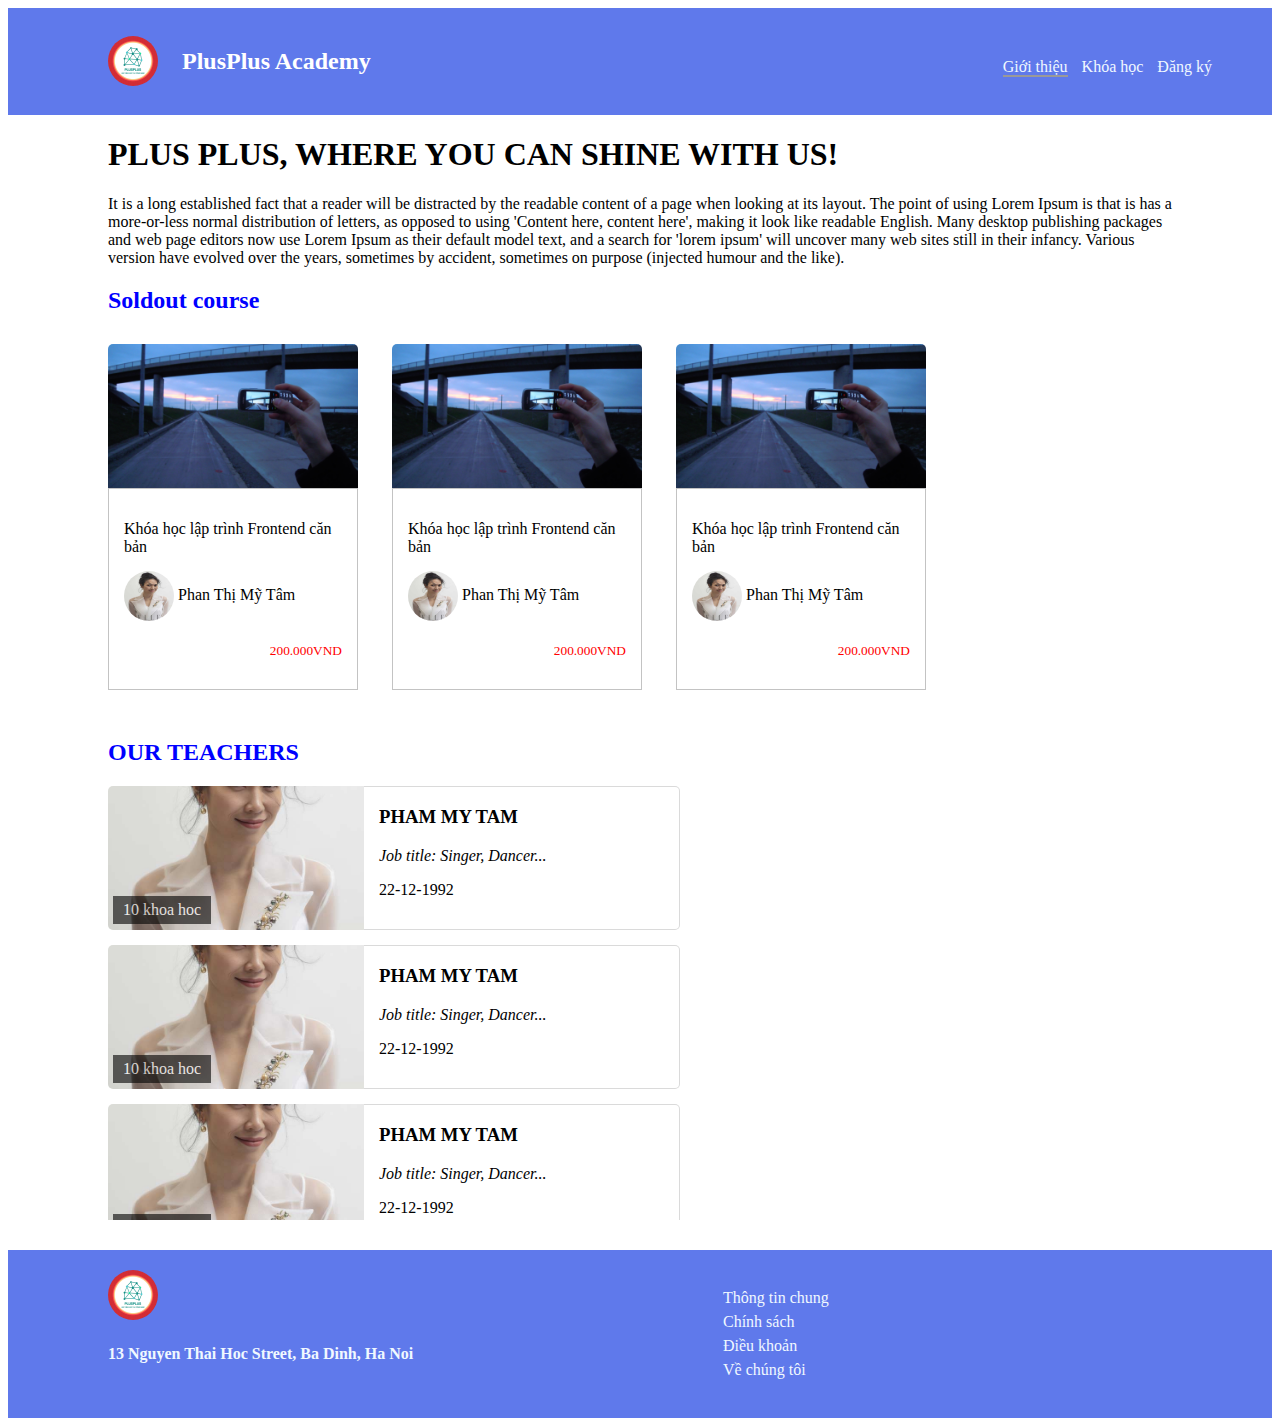
==== ex3.html @ 785077c2 "add lesson3" ====
<!DOCTYPE html>
<html lang="en">
  <head>
    <meta charset="UTF-8" />
    <meta name="viewport" content="width=device-width, initial-scale=1.0" />
    <title>Ex3</title>
    <style>
      .header,
      .footer {
        background-color: rgb(95, 121, 235);
        padding: 20px 20px 20px 100px;
        color: aliceblue;
      }
      .intro,
      .box {
        padding-left: 100px;
        padding-right: 100px;
      }
      .card {
        width: 250px;
        display: inline-block;
        margin-right: 30px;
        margin-top: 10px;
      }
      .course {
        padding-left: 100px;
        margin-bottom: 30px;
      }

      .course-img {
        width: 100%;
        height: 144px;
        background-image: url("./abc.png");
        background-position: center;
        background-repeat: no-repeat;
        background-size: cover;
        border-top-right-radius: 5px;
        border-top-left-radius: 5px;
      }
      .course-content {
        border: 1px solid #c3c3c3;
        padding: 15px;
      }
      .course-content p {
        margin-bottom: 15px;
      }
      .course-price {
        text-align: right;
        color: red;
        margin-top: 20px;
      }
      .teachers {
        padding-left: 100px;
        margin-bottom: 30px;
        max-height: 500px;
        overflow-y: auto; /* hieu ung cuon */
      }
      .teachers .teacher .image {
        width: 256px;
        height: 144px;
        background-image: url("./mytam.jpg");
        background-position: center;
        background-repeat: no-repeat;
        background-size: cover;
        border-bottom-left-radius: 5px;
        border-top-left-radius: 5px;
        float: left;
      }
      .teachers .teacher {
        height: 144px;
        margin-bottom: 15px;
        position: relative;
      }
      .teachers .teacher .inf {
        float: left;
        border: 1px solid #dadada;
        width: 300px;
        padding-left: 15px;
        border-left: none;
        height: 142px;
        border-top-right-radius: 5px;
        border-bottom-right-radius: 5px;
      }
      .teachers .teacher .number {
        position: absolute;
        bottom: -10px;
        left: 5px;
        background-color: black;
        opacity: 0.6;
        color: white;
        padding: 5px 10px;
      }
      .footer .more{
              width: 50%;
              display: inline-flex;
              
      }
      .footer .more ul{
              list-style: none;
              
      }
      .footer .more li{
              padding: 3px;
              cursor: pointer;
      }
      .footer .address{
              width: 50%;
              float: left;
      }
      .nav-container {
              float: right;
              height: 70px;
              padding: 30px ;
      }
      .nav-container a{
              margin-right: 10px;

      }
      .nav-container a:hover{
              border: 2px solid #919191;
              cursor: pointer;
      }
      .course-teacher img{
              vertical-align: middle;
      }
    </style>
  </head>
  <body>
    <head>
      <div class="header">
        <img
          src="./logo.png"
          height="50"
          width="50"
          style="border-radius: 100% ; vertical-align: middle;"
        />
        <h2 style="color: white ; display:inline-block;vertical-align: middle; padding-left: 20px;">PlusPlus Academy</h2>
        <div class="nav-container">
                <nav>
                        <a style="border-bottom:2px solid #999999 ;">Giới thiệu</a>
                        <a>Khóa học</a>
                        <a>Đăng ký</a>
                </nav>
        </div>

      </div>
    </head>
    <main>
      <div class="intro">
        <h1>PLUS PLUS, WHERE YOU CAN SHINE WITH US!</h1>
        <section>
          It is a long established fact that a reader will be distracted by the
          readable content of a page when looking at its layout. The point of
          using Lorem Ipsum is that is has a more-or-less normal distribution of
          letters, as opposed to using 'Content here, content here', making it
          look like readable English. Many desktop publishing packages and web
          page editors now use Lorem Ipsum as their default model text, and a
          search for 'lorem ipsum' will uncover many web sites still in their
          infancy. Various version have evolved over the years, sometimes by
          accident, sometimes on purpose (injected humour and the like).
        </section>
      </div>
      <div class="course">
        <h2 style="color: blue">Soldout course</h2>
        <div class="card">
          <div class="course-img"></div>
          <div class="course-content">
            <p>Khóa học lập trình Frontend căn bản</p>
            <div class="course-teacher">
              <img
                src="./mytam.jpg"
                style="border-radius: 50%; height: 50px; width: 50px"
              />
              <span>Phan Thị Mỹ Tâm</span>
            </div>
            <p class="course-price"><small>200.000VND</small></p>
          </div>
        </div>
        <div class="card">
          <div class="course-img"></div>
          <div class="course-content">
            <p>Khóa học lập trình Frontend căn bản</p>
            <div class="course-teacher">
              <img
                src="./mytam.jpg"
                style="border-radius: 50%; height: 50px; width: 50px"
              />
              <span>Phan Thị Mỹ Tâm</span>
            </div>
            <p class="course-price"><small>200.000VND</small></p>
          </div>
        </div>
        <div class="card">
          <div class="course-img"></div>
          <div class="course-content">
            <p>Khóa học lập trình Frontend căn bản</p>
            <div class="course-teacher">
              <img
                src="./mytam.jpg"
                style="border-radius: 50%; height: 50px; width: 50px"
              />
              <span>Phan Thị Mỹ Tâm</span>
            </div>
            <p class="course-price"><small>200.000VND</small></p>
          </div>
        </div>
      </div>
      <div class="teachers">
        <h2 style="color: blue">OUR TEACHERS</h2>
        <div class="teacher">
          <div class="image"></div>
          <p class="number">10 khoa hoc</p>
          <div class="inf">
            <h3>PHAM MY TAM</h3>
            <p style="font-style: italic">Job title: Singer, Dancer...</p>
            <p>22-12-1992</p>
          </div>
        </div>
        <div class="teacher">
          <div class="image"></div>
          <p class="number">10 khoa hoc</p>
          <div class="inf">
            <h3>PHAM MY TAM</h3>
            <p style="font-style: italic">Job title: Singer, Dancer...</p>
            <p>22-12-1992</p>
          </div>
        </div>
        <div class="teacher">
          <div class="image"></div>
          <p class="number">10 khoa hoc</p>
          <div class="inf">
            <h3>PHAM MY TAM</h3>
            <p style="font-style: italic">Job title: Singer, Dancer...</p>
            <p>22-12-1992</p>
          </div>
        </div>
        <div class="teacher">
          <div class="image"></div>
          <p class="number">10 khoa hoc</p>
          <div class="inf">
            <h3>PHAM MY TAM</h3>
            <p style="font-style: italic">Job title: Singer, Dancer...</p>
            <p>22-12-1992</p>
          </div>
        </div>
      </div>
    </main>
    <footer class="footer">
      <div class="address">
        <img
          src="./logo.png"
          height="50"
          width="50"
          style="border-radius: 100%"
        />
        <br />
        <h4>13 Nguyen Thai Hoc Street, Ba Dinh, Ha Noi</h4>
      </div>
      <div class="more" >
              <ul>
                      <li>Thông tin chung</li>
                      <li>Chính sách</li>
                      <li>Điều khoản</li>
                      <li>Về chúng tôi</li>
              </ul>
      </div>
	</footer>
	
  </body>
  
</html>
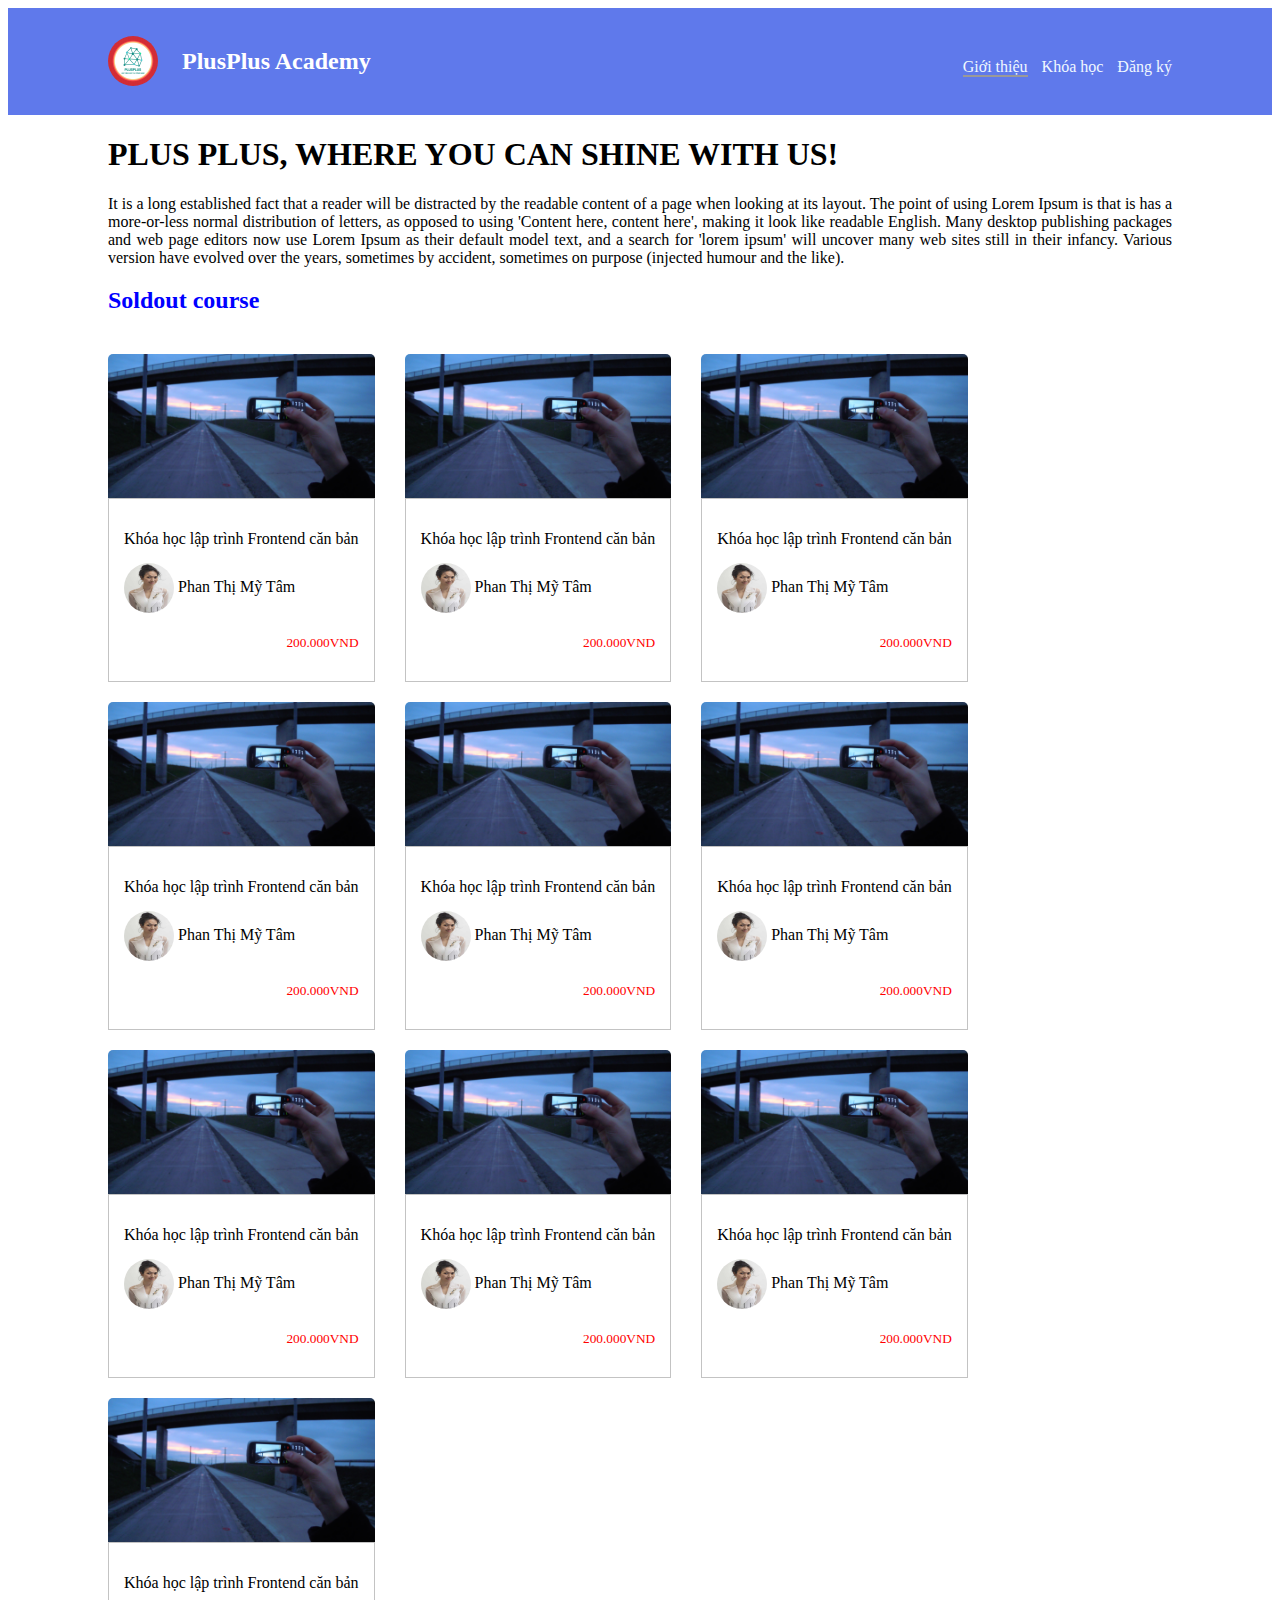
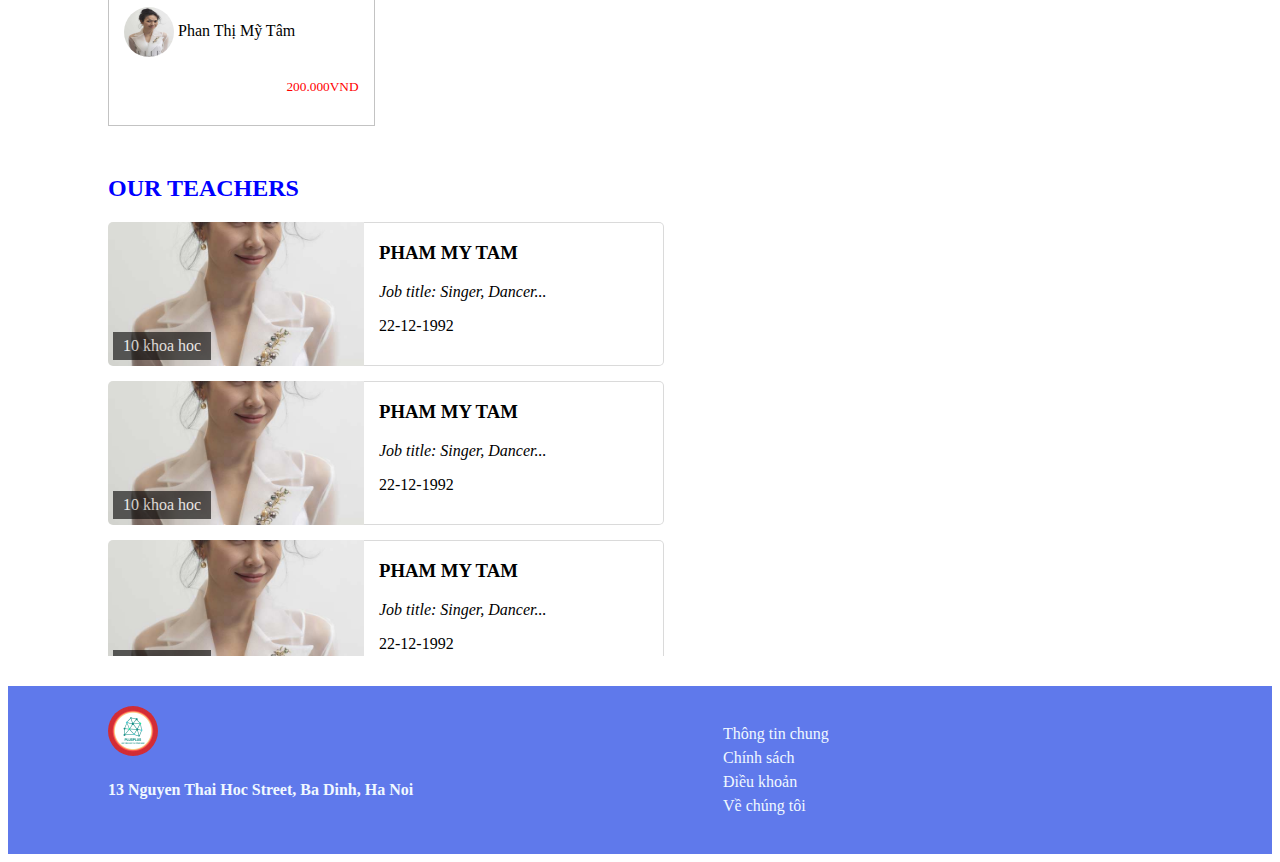
==== commit f42a5335: "fix" ====
--- a/ex3.html
+++ b/ex3.html
@@ -17,14 +17,16 @@
         padding-right: 100px;
       }
       .card {
-        width: 250px;
-        display: inline-block;
         margin-right: 30px;
-        margin-top: 10px;
+        margin-top: 20px;
       }
       .course {
         padding-left: 100px;
         margin-bottom: 30px;
+      }
+      .all{
+        display: flex;
+        flex-wrap: wrap;
       }
 
       .course-img {
@@ -77,7 +79,8 @@
         width: 300px;
         padding-left: 15px;
         border-left: none;
-        height: 142px;
+        box-sizing: border-box;
+        height: 144px;
         border-top-right-radius: 5px;
         border-bottom-right-radius: 5px;
       }
@@ -90,38 +93,36 @@
         color: white;
         padding: 5px 10px;
       }
-      .footer .more{
-              width: 50%;
-              display: inline-flex;
-              
-      }
-      .footer .more ul{
-              list-style: none;
-              
-      }
-      .footer .more li{
-              padding: 3px;
-              cursor: pointer;
-      }
-      .footer .address{
-              width: 50%;
-              float: left;
+      .footer .more {
+        width: 50%;
+        display: inline-flex;
+      }
+      .footer .more ul {
+        list-style: none;
+      }
+      .footer .more li {
+        padding: 3px;
+        cursor: pointer;
+      }
+      .footer .address {
+        width: 50%;
+        float: left;
       }
       .nav-container {
-              float: right;
-              height: 70px;
-              padding: 30px ;
-      }
-      .nav-container a{
-              margin-right: 10px;
-
-      }
-      .nav-container a:hover{
-              border: 2px solid #919191;
-              cursor: pointer;
-      }
-      .course-teacher img{
-              vertical-align: middle;
+        float: right;
+        height: 70px;
+        padding: 30px;
+        margin-right: 40px;
+      }
+      .nav-container a {
+        margin-right: 10px;
+      }
+      .nav-container a:hover {
+        border: 2px solid #919191;
+        cursor: pointer;
+      }
+      .course-teacher img {
+        vertical-align: middle;
       }
     </style>
   </head>
@@ -132,23 +133,31 @@
           src="./logo.png"
           height="50"
           width="50"
-          style="border-radius: 100% ; vertical-align: middle;"
+          style="border-radius: 100%; vertical-align: middle"
         />
-        <h2 style="color: white ; display:inline-block;vertical-align: middle; padding-left: 20px;">PlusPlus Academy</h2>
+        <h2
+          style="
+            color: white;
+            display: inline-block;
+            vertical-align: middle;
+            padding-left: 20px;
+          "
+        >
+          PlusPlus Academy
+        </h2>
         <div class="nav-container">
-                <nav>
-                        <a style="border-bottom:2px solid #999999 ;">Giới thiệu</a>
-                        <a>Khóa học</a>
-                        <a>Đăng ký</a>
-                </nav>
-        </div>
-
+          <nav>
+            <a style="border-bottom: 2px solid #999999">Giới thiệu</a>
+            <a>Khóa học</a>
+            <a>Đăng ký</a>
+          </nav>
+        </div>
       </div>
     </head>
     <main>
       <div class="intro">
         <h1>PLUS PLUS, WHERE YOU CAN SHINE WITH US!</h1>
-        <section>
+        <section style="text-align:justify">
           It is a long established fact that a reader will be distracted by the
           readable content of a page when looking at its layout. The point of
           using Lorem Ipsum is that is has a more-or-less normal distribution of
@@ -162,46 +171,146 @@
       </div>
       <div class="course">
         <h2 style="color: blue">Soldout course</h2>
-        <div class="card">
-          <div class="course-img"></div>
-          <div class="course-content">
-            <p>Khóa học lập trình Frontend căn bản</p>
-            <div class="course-teacher">
-              <img
-                src="./mytam.jpg"
-                style="border-radius: 50%; height: 50px; width: 50px"
-              />
-              <span>Phan Thị Mỹ Tâm</span>
-            </div>
-            <p class="course-price"><small>200.000VND</small></p>
-          </div>
-        </div>
-        <div class="card">
-          <div class="course-img"></div>
-          <div class="course-content">
-            <p>Khóa học lập trình Frontend căn bản</p>
-            <div class="course-teacher">
-              <img
-                src="./mytam.jpg"
-                style="border-radius: 50%; height: 50px; width: 50px"
-              />
-              <span>Phan Thị Mỹ Tâm</span>
-            </div>
-            <p class="course-price"><small>200.000VND</small></p>
-          </div>
-        </div>
-        <div class="card">
-          <div class="course-img"></div>
-          <div class="course-content">
-            <p>Khóa học lập trình Frontend căn bản</p>
-            <div class="course-teacher">
-              <img
-                src="./mytam.jpg"
-                style="border-radius: 50%; height: 50px; width: 50px"
-              />
-              <span>Phan Thị Mỹ Tâm</span>
-            </div>
-            <p class="course-price"><small>200.000VND</small></p>
+        <div class="all">
+          <div class="card">
+            <div class="course-img"></div>
+            <div class="course-content">
+              <p>Khóa học lập trình Frontend căn bản</p>
+              <div class="course-teacher">
+                <img
+                  src="./mytam.jpg"
+                  style="border-radius: 50%; height: 50px; width: 50px"
+                />
+                <span>Phan Thị Mỹ Tâm</span>
+              </div>
+              <p class="course-price"><small>200.000VND</small></p>
+            </div>
+          </div>
+          <div class="card">
+            <div class="course-img"></div>
+            <div class="course-content">
+              <p>Khóa học lập trình Frontend căn bản</p>
+              <div class="course-teacher">
+                <img
+                  src="./mytam.jpg"
+                  style="border-radius: 50%; height: 50px; width: 50px"
+                />
+                <span>Phan Thị Mỹ Tâm</span>
+              </div>
+              <p class="course-price"><small>200.000VND</small></p>
+            </div>
+          </div>
+          <div class="card">
+            <div class="course-img"></div>
+            <div class="course-content">
+              <p>Khóa học lập trình Frontend căn bản</p>
+              <div class="course-teacher">
+                <img
+                  src="./mytam.jpg"
+                  style="border-radius: 50%; height: 50px; width: 50px"
+                />
+                <span>Phan Thị Mỹ Tâm</span>
+              </div>
+              <p class="course-price"><small>200.000VND</small></p>
+            </div>
+          </div>
+          <div class="card">
+            <div class="course-img"></div>
+            <div class="course-content">
+              <p>Khóa học lập trình Frontend căn bản</p>
+              <div class="course-teacher">
+                <img
+                  src="./mytam.jpg"
+                  style="border-radius: 50%; height: 50px; width: 50px"
+                />
+                <span>Phan Thị Mỹ Tâm</span>
+              </div>
+              <p class="course-price"><small>200.000VND</small></p>
+            </div>
+          </div>
+          <div class="card">
+            <div class="course-img"></div>
+            <div class="course-content">
+              <p>Khóa học lập trình Frontend căn bản</p>
+              <div class="course-teacher">
+                <img
+                  src="./mytam.jpg"
+                  style="border-radius: 50%; height: 50px; width: 50px"
+                />
+                <span>Phan Thị Mỹ Tâm</span>
+              </div>
+              <p class="course-price"><small>200.000VND</small></p>
+            </div>
+          </div>
+          <div class="card">
+            <div class="course-img"></div>
+            <div class="course-content">
+              <p>Khóa học lập trình Frontend căn bản</p>
+              <div class="course-teacher">
+                <img
+                  src="./mytam.jpg"
+                  style="border-radius: 50%; height: 50px; width: 50px"
+                />
+                <span>Phan Thị Mỹ Tâm</span>
+              </div>
+              <p class="course-price"><small>200.000VND</small></p>
+            </div>
+          </div>
+          <div class="card">
+            <div class="course-img"></div>
+            <div class="course-content">
+              <p>Khóa học lập trình Frontend căn bản</p>
+              <div class="course-teacher">
+                <img
+                  src="./mytam.jpg"
+                  style="border-radius: 50%; height: 50px; width: 50px"
+                />
+                <span>Phan Thị Mỹ Tâm</span>
+              </div>
+              <p class="course-price"><small>200.000VND</small></p>
+            </div>
+          </div>
+          <div class="card">
+            <div class="course-img"></div>
+            <div class="course-content">
+              <p>Khóa học lập trình Frontend căn bản</p>
+              <div class="course-teacher">
+                <img
+                  src="./mytam.jpg"
+                  style="border-radius: 50%; height: 50px; width: 50px"
+                />
+                <span>Phan Thị Mỹ Tâm</span>
+              </div>
+              <p class="course-price"><small>200.000VND</small></p>
+            </div>
+          </div>
+          <div class="card">
+            <div class="course-img"></div>
+            <div class="course-content">
+              <p>Khóa học lập trình Frontend căn bản</p>
+              <div class="course-teacher">
+                <img
+                  src="./mytam.jpg"
+                  style="border-radius: 50%; height: 50px; width: 50px"
+                />
+                <span>Phan Thị Mỹ Tâm</span>
+              </div>
+              <p class="course-price"><small>200.000VND</small></p>
+            </div>
+          </div>
+          <div class="card">
+            <div class="course-img"></div>
+            <div class="course-content">
+              <p>Khóa học lập trình Frontend căn bản</p>
+              <div class="course-teacher">
+                <img
+                  src="./mytam.jpg"
+                  style="border-radius: 50%; height: 50px; width: 50px"
+                />
+                <span>Phan Thị Mỹ Tâm</span>
+              </div>
+              <p class="course-price"><small>200.000VND</small></p>
+            </div>
           </div>
         </div>
       </div>
@@ -256,16 +365,14 @@
         <br />
         <h4>13 Nguyen Thai Hoc Street, Ba Dinh, Ha Noi</h4>
       </div>
-      <div class="more" >
-              <ul>
-                      <li>Thông tin chung</li>
-                      <li>Chính sách</li>
-                      <li>Điều khoản</li>
-                      <li>Về chúng tôi</li>
-              </ul>
-      </div>
-	</footer>
-	
+      <div class="more">
+        <ul>
+          <li>Thông tin chung</li>
+          <li>Chính sách</li>
+          <li>Điều khoản</li>
+          <li>Về chúng tôi</li>
+        </ul>
+      </div>
+    </footer>
   </body>
-  
 </html>
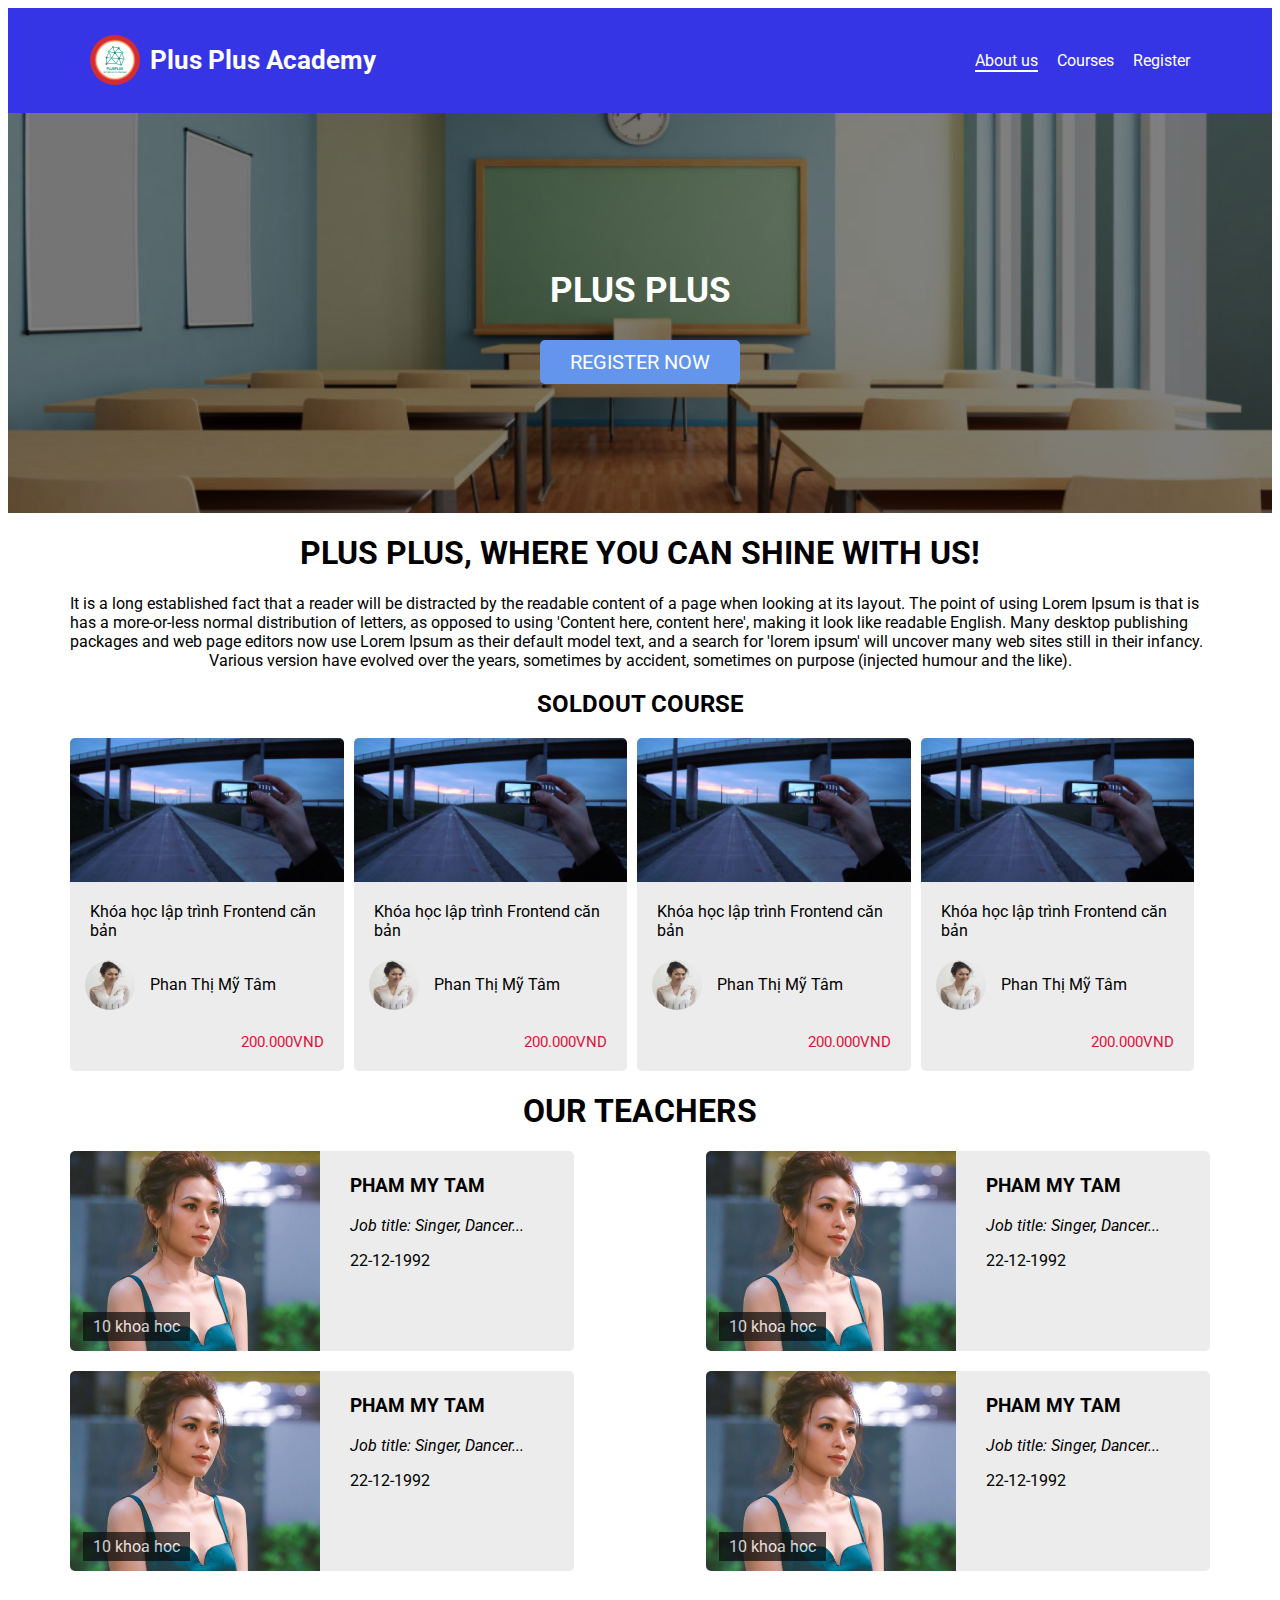
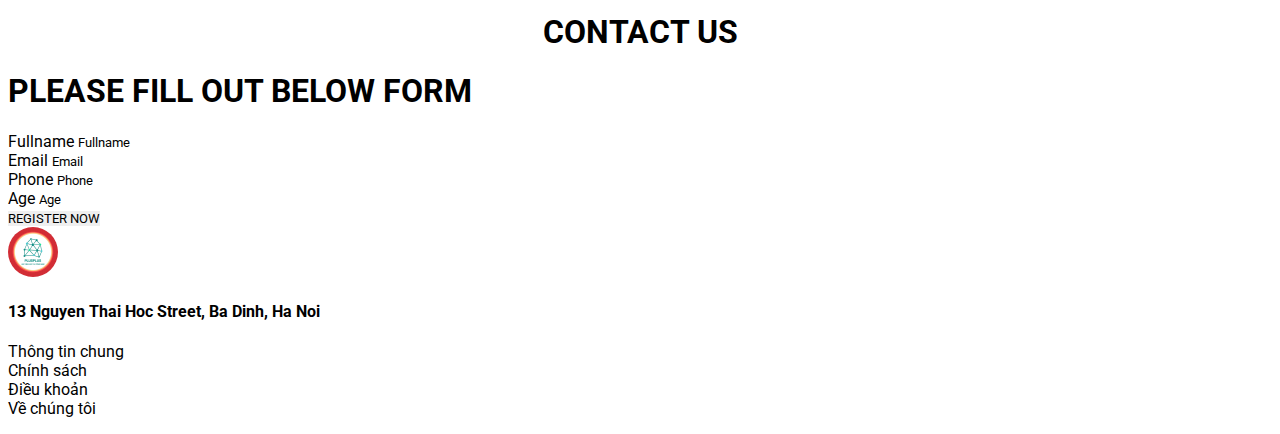
==== commit deb52c38: "add .." ====
--- a/ex3.html
+++ b/ex3.html
@@ -3,319 +3,132 @@
   <head>
     <meta charset="UTF-8" />
     <meta name="viewport" content="width=device-width, initial-scale=1.0" />
+    <link
+      href="https://fonts.googleapis.com/css2?family=Roboto:ital,wght@0,100;0,300;0,400;0,500;0,700;0,900;1,100;1,300;1,400;1,500;1,700;1,900&display=swap"
+      rel="stylesheet"
+    />
     <title>Ex3</title>
-    <style>
-      .header,
-      .footer {
-        background-color: rgb(95, 121, 235);
-        padding: 20px 20px 20px 100px;
-        color: aliceblue;
-      }
-      .intro,
-      .box {
-        padding-left: 100px;
-        padding-right: 100px;
-      }
-      .card {
-        margin-right: 30px;
-        margin-top: 20px;
-      }
-      .course {
-        padding-left: 100px;
-        margin-bottom: 30px;
-      }
-      .all{
-        display: flex;
-        flex-wrap: wrap;
-      }
-
-      .course-img {
-        width: 100%;
-        height: 144px;
-        background-image: url("./abc.png");
-        background-position: center;
-        background-repeat: no-repeat;
-        background-size: cover;
-        border-top-right-radius: 5px;
-        border-top-left-radius: 5px;
-      }
-      .course-content {
-        border: 1px solid #c3c3c3;
-        padding: 15px;
-      }
-      .course-content p {
-        margin-bottom: 15px;
-      }
-      .course-price {
-        text-align: right;
-        color: red;
-        margin-top: 20px;
-      }
-      .teachers {
-        padding-left: 100px;
-        margin-bottom: 30px;
-        max-height: 500px;
-        overflow-y: auto; /* hieu ung cuon */
-      }
-      .teachers .teacher .image {
-        width: 256px;
-        height: 144px;
-        background-image: url("./mytam.jpg");
-        background-position: center;
-        background-repeat: no-repeat;
-        background-size: cover;
-        border-bottom-left-radius: 5px;
-        border-top-left-radius: 5px;
-        float: left;
-      }
-      .teachers .teacher {
-        height: 144px;
-        margin-bottom: 15px;
-        position: relative;
-      }
-      .teachers .teacher .inf {
-        float: left;
-        border: 1px solid #dadada;
-        width: 300px;
-        padding-left: 15px;
-        border-left: none;
-        box-sizing: border-box;
-        height: 144px;
-        border-top-right-radius: 5px;
-        border-bottom-right-radius: 5px;
-      }
-      .teachers .teacher .number {
-        position: absolute;
-        bottom: -10px;
-        left: 5px;
-        background-color: black;
-        opacity: 0.6;
-        color: white;
-        padding: 5px 10px;
-      }
-      .footer .more {
-        width: 50%;
-        display: inline-flex;
-      }
-      .footer .more ul {
-        list-style: none;
-      }
-      .footer .more li {
-        padding: 3px;
-        cursor: pointer;
-      }
-      .footer .address {
-        width: 50%;
-        float: left;
-      }
-      .nav-container {
-        float: right;
-        height: 70px;
-        padding: 30px;
-        margin-right: 40px;
-      }
-      .nav-container a {
-        margin-right: 10px;
-      }
-      .nav-container a:hover {
-        border: 2px solid #919191;
-        cursor: pointer;
-      }
-      .course-teacher img {
-        vertical-align: middle;
-      }
-    </style>
+    <link rel="stylesheet" href="style.css" />
   </head>
   <body>
     <head>
       <div class="header">
-        <img
-          src="./logo.png"
-          height="50"
-          width="50"
-          style="border-radius: 100%; vertical-align: middle"
-        />
-        <h2
-          style="
-            color: white;
-            display: inline-block;
-            vertical-align: middle;
-            padding-left: 20px;
-          "
-        >
-          PlusPlus Academy
-        </h2>
-        <div class="nav-container">
-          <nav>
-            <a style="border-bottom: 2px solid #999999">Giới thiệu</a>
-            <a>Khóa học</a>
-            <a>Đăng ký</a>
-          </nav>
+        <div class="container">
+          <div class="logo">
+            <img src="./logo.png" />
+            <h1>Plus Plus Academy</h1>
+          </div>
+          <div class="nav-container">
+            <nav>
+              <a style="border-bottom: 2px solid #fff">About us</a>
+              <a>Courses</a>
+              <a>Register</a>
+            </nav>
+          </div>
         </div>
       </div>
     </head>
     <main>
-      <div class="intro">
-        <h1>PLUS PLUS, WHERE YOU CAN SHINE WITH US!</h1>
-        <section style="text-align:justify">
-          It is a long established fact that a reader will be distracted by the
-          readable content of a page when looking at its layout. The point of
-          using Lorem Ipsum is that is has a more-or-less normal distribution of
-          letters, as opposed to using 'Content here, content here', making it
-          look like readable English. Many desktop publishing packages and web
-          page editors now use Lorem Ipsum as their default model text, and a
-          search for 'lorem ipsum' will uncover many web sites still in their
-          infancy. Various version have evolved over the years, sometimes by
-          accident, sometimes on purpose (injected humour and the like).
-        </section>
-      </div>
-      <div class="course">
-        <h2 style="color: blue">Soldout course</h2>
-        <div class="all">
-          <div class="card">
-            <div class="course-img"></div>
-            <div class="course-content">
-              <p>Khóa học lập trình Frontend căn bản</p>
-              <div class="course-teacher">
-                <img
-                  src="./mytam.jpg"
-                  style="border-radius: 50%; height: 50px; width: 50px"
-                />
-                <span>Phan Thị Mỹ Tâm</span>
-              </div>
-              <p class="course-price"><small>200.000VND</small></p>
-            </div>
-          </div>
-          <div class="card">
-            <div class="course-img"></div>
-            <div class="course-content">
-              <p>Khóa học lập trình Frontend căn bản</p>
-              <div class="course-teacher">
-                <img
-                  src="./mytam.jpg"
-                  style="border-radius: 50%; height: 50px; width: 50px"
-                />
-                <span>Phan Thị Mỹ Tâm</span>
-              </div>
-              <p class="course-price"><small>200.000VND</small></p>
-            </div>
-          </div>
-          <div class="card">
-            <div class="course-img"></div>
-            <div class="course-content">
-              <p>Khóa học lập trình Frontend căn bản</p>
-              <div class="course-teacher">
-                <img
-                  src="./mytam.jpg"
-                  style="border-radius: 50%; height: 50px; width: 50px"
-                />
-                <span>Phan Thị Mỹ Tâm</span>
-              </div>
-              <p class="course-price"><small>200.000VND</small></p>
-            </div>
-          </div>
-          <div class="card">
-            <div class="course-img"></div>
-            <div class="course-content">
-              <p>Khóa học lập trình Frontend căn bản</p>
-              <div class="course-teacher">
-                <img
-                  src="./mytam.jpg"
-                  style="border-radius: 50%; height: 50px; width: 50px"
-                />
-                <span>Phan Thị Mỹ Tâm</span>
-              </div>
-              <p class="course-price"><small>200.000VND</small></p>
-            </div>
-          </div>
-          <div class="card">
-            <div class="course-img"></div>
-            <div class="course-content">
-              <p>Khóa học lập trình Frontend căn bản</p>
-              <div class="course-teacher">
-                <img
-                  src="./mytam.jpg"
-                  style="border-radius: 50%; height: 50px; width: 50px"
-                />
-                <span>Phan Thị Mỹ Tâm</span>
-              </div>
-              <p class="course-price"><small>200.000VND</small></p>
-            </div>
-          </div>
-          <div class="card">
-            <div class="course-img"></div>
-            <div class="course-content">
-              <p>Khóa học lập trình Frontend căn bản</p>
-              <div class="course-teacher">
-                <img
-                  src="./mytam.jpg"
-                  style="border-radius: 50%; height: 50px; width: 50px"
-                />
-                <span>Phan Thị Mỹ Tâm</span>
-              </div>
-              <p class="course-price"><small>200.000VND</small></p>
-            </div>
-          </div>
-          <div class="card">
-            <div class="course-img"></div>
-            <div class="course-content">
-              <p>Khóa học lập trình Frontend căn bản</p>
-              <div class="course-teacher">
-                <img
-                  src="./mytam.jpg"
-                  style="border-radius: 50%; height: 50px; width: 50px"
-                />
-                <span>Phan Thị Mỹ Tâm</span>
-              </div>
-              <p class="course-price"><small>200.000VND</small></p>
-            </div>
-          </div>
-          <div class="card">
-            <div class="course-img"></div>
-            <div class="course-content">
-              <p>Khóa học lập trình Frontend căn bản</p>
-              <div class="course-teacher">
-                <img
-                  src="./mytam.jpg"
-                  style="border-radius: 50%; height: 50px; width: 50px"
-                />
-                <span>Phan Thị Mỹ Tâm</span>
-              </div>
-              <p class="course-price"><small>200.000VND</small></p>
-            </div>
-          </div>
-          <div class="card">
-            <div class="course-img"></div>
-            <div class="course-content">
-              <p>Khóa học lập trình Frontend căn bản</p>
-              <div class="course-teacher">
-                <img
-                  src="./mytam.jpg"
-                  style="border-radius: 50%; height: 50px; width: 50px"
-                />
-                <span>Phan Thị Mỹ Tâm</span>
-              </div>
-              <p class="course-price"><small>200.000VND</small></p>
-            </div>
-          </div>
-          <div class="card">
-            <div class="course-img"></div>
-            <div class="course-content">
-              <p>Khóa học lập trình Frontend căn bản</p>
-              <div class="course-teacher">
-                <img
-                  src="./mytam.jpg"
-                  style="border-radius: 50%; height: 50px; width: 50px"
-                />
-                <span>Phan Thị Mỹ Tâm</span>
-              </div>
-              <p class="course-price"><small>200.000VND</small></p>
-            </div>
-          </div>
-        </div>
-      </div>
+      <div class="banner">
+        <div class="black"></div>
+        <div class="content">
+          <h2 class="text1">PLUS PLUS</h2>
+          <button>REGISTER NOW</button>
+        </div>
+      </div>
+      <div class="container-main">
+        <div class="intro">
+          <h1>PLUS PLUS, WHERE YOU CAN SHINE WITH US!</h1>
+          <p>
+            It is a long established fact that a reader will be distracted by
+            the readable content of a page when looking at its layout. The point
+            of using Lorem Ipsum is that is has a more-or-less normal
+            distribution of letters, as opposed to using 'Content here, content
+            here', making it look like readable English. Many desktop publishing
+            packages and web page editors now use Lorem Ipsum as their default
+            model text, and a search for 'lorem ipsum' will uncover many web
+            sites still in their infancy.
+          </p>
+          <p>
+            Various version have evolved over the years, sometimes by accident,
+            sometimes on purpose (injected humour and the like).
+          </p>
+        </div>
+        <div class="course">
+          <h2 style="color: black">SOLDOUT COURSE</h2>
+          <div class="all-course">
+            <div class="card">
+              <div class="course-img"></div>
+              <div class="course-content">
+                <p>Khóa học lập trình Frontend căn bản</p>
+                <div class="course-teacher">
+                  <img
+                    src="./mytam.jpg"
+                    style="border-radius: 50%; height: 50px; width: 50px"
+                  />
+                  <span>Phan Thị Mỹ Tâm</span>
+                </div>
+                <p class="course-price"><small>200.000VND</small></p>
+              </div>
+            </div>
+            <div class="card">
+              <div class="course-img"></div>
+              <div class="course-content">
+                <p>Khóa học lập trình Frontend căn bản</p>
+                <div class="course-teacher">
+                  <img
+                    src="./mytam.jpg"
+                    style="border-radius: 50%; height: 50px; width: 50px"
+                  />
+                  <span>Phan Thị Mỹ Tâm</span>
+                </div>
+                <p class="course-price"><small>200.000VND</small></p>
+              </div>
+            </div>
+            <div class="card">
+              <div class="course-img"></div>
+              <div class="course-content">
+                <p>Khóa học lập trình Frontend căn bản</p>
+                <div class="course-teacher">
+                  <img
+                    src="./mytam.jpg"
+                    style="border-radius: 50%; height: 50px; width: 50px"
+                  />
+                  <span>Phan Thị Mỹ Tâm</span>
+                </div>
+                <p class="course-price"><small>200.000VND</small></p>
+              </div>
+            </div>
+            <div class="card">
+              <div class="course-img"></div>
+              <div class="course-content">
+                <p>Khóa học lập trình Frontend căn bản</p>
+                <div class="course-teacher">
+                  <img
+                    src="./mytam.jpg"
+                    style="border-radius: 50%; height: 50px; width: 50px"
+                  />
+                  <span>Phan Thị Mỹ Tâm</span>
+                </div>
+                <p class="course-price"><small>200.000VND</small></p>
+              </div>
+            </div>
+          </div>
+        </div>
+      </div>
+      <h1 style="color: black; text-align: center">OUR TEACHERS</h1>
       <div class="teachers">
-        <h2 style="color: blue">OUR TEACHERS</h2>
+        <div class="teacher">
+          <div class="image">
+            <p class="number">10 khoa hoc</p>
+          </div>
+
+          <div class="inf">
+            <h3>PHAM MY TAM</h3>
+            <p style="font-style: italic">Job title: Singer, Dancer...</p>
+            <p>22-12-1992</p>
+          </div>
+        </div>
         <div class="teacher">
           <div class="image"></div>
           <p class="number">10 khoa hoc</p>
@@ -343,13 +156,27 @@
             <p>22-12-1992</p>
           </div>
         </div>
-        <div class="teacher">
-          <div class="image"></div>
-          <p class="number">10 khoa hoc</p>
-          <div class="inf">
-            <h3>PHAM MY TAM</h3>
-            <p style="font-style: italic">Job title: Singer, Dancer...</p>
-            <p>22-12-1992</p>
+      </div>
+      <div class="contact">
+        <h1 style="text-align: center">CONTACT US</h1>
+        <div class="form">
+          <div class="img1"></div>
+          <div class="form-content">
+            <h1>PLEASE FILL OUT BELOW FORM</h1>
+            <form class="form-content">
+                <label for="fullname">Fullname</label>
+                <input type="text" value="Fullname" id="fullname" />
+                <br>
+                <label for="email">Email</label>
+                <input type="text" value="Email" id="email" />
+                <br>
+                <label for="phone">Phone</label>
+                <input type="text" value="Phone" id="phone" />
+                <br>
+                <label for="age">Age</label>
+                <input type="text" value="Age" id="age" />
+            </form>
+            <button>REGISTER NOW</button>
           </div>
         </div>
       </div>
--- a/style.css
+++ b/style.css
@@ -0,0 +1,205 @@
+*{
+    border: 0;
+    padding: 0;
+    font-family: 'Roboto' ,sans-serif;
+    box-sizing: border-box;
+}
+.header{
+    background-color: rgb(53, 53, 230);
+}
+.header .container{
+    max-width: 1140px;
+    margin: 0 auto;
+    display: flex;
+    justify-content: space-between;
+    align-items: center;
+    padding: 20px;
+}
+.logo img{
+    height: 50px;
+    width: 50px;
+    border-radius: 50%;
+}
+.logo h1{
+    color: #fff;
+    font-size: 26px;
+    margin-left:10px ;
+}
+.logo{
+    display: flex;
+    align-items: center;
+}
+.nav-container {
+    color: #fff;
+}
+.nav-container a{
+    margin-left: 15px;
+    cursor: pointer;
+}
+.banner{
+    background: url('./background.jpg');
+    height: 400px;
+    display: flex;
+    justify-content: center;
+    align-items: center;
+    position: relative;
+    background-size: cover;
+    background-position: center;
+}
+.banner .black{
+    position: absolute;
+    top: 0;
+    left: 0;
+    background: black;
+    opacity: 0.5;
+    height: 400px;
+    width: 100%;
+
+}
+.banner .content{
+    color: #fff;
+    z-index: 1;
+    font-size: 23px;
+    display: flex;
+    align-items: center;
+    flex-direction: column;
+}
+.banner .content button{
+    background: cornflowerblue;
+    font-size: 20px;
+    padding: 10px 30px;
+    border-radius: 5px ;
+    color: #fff;
+}
+.banner .content button:hover{
+    background: rgb(216, 175, 42);
+}
+.banner .content .text1{
+    
+    margin-bottom: 30px;
+    animation-name: topDown;
+    animation-duration: 1s;
+}
+@keyframes topDown{
+    from {
+        transform: translateY(-400px);
+        opacity: 0;
+        font-size: 50px;
+    }
+
+    to {
+        transform: translateY(0);
+        opacity: 1;
+        font-size: 35px;
+    } 
+}
+.intro{
+    max-width: 1140px;
+    margin: 0 auto;
+    display: flex;
+    flex-direction: column;
+    align-items: center;
+}
+.intro p{
+    margin: 0px;
+}
+.course h2{
+    text-align: center;
+
+}
+.card {
+    width: 24%;
+}
+.card .course-img{
+    background: url('./abc.png');
+    height: 144px;
+    background-position: center;
+    background-size: cover;
+    background-repeat: no-repeat;
+    border-top-left-radius: 5px;
+    border-top-right-radius: 5px;
+}
+.card .course-content{
+    background: #ececec;
+    border-bottom-left-radius: 5px;
+    border-bottom-right-radius: 5px;
+
+}
+.card:hover{
+    box-shadow: 5px 5px 5px #c7c7c7;
+}
+.card .course-content p{
+    margin: 0;
+    padding: 20px;
+    
+}
+.card .course-teacher{
+    display: flex;
+    align-items: center;
+    padding:  0 15px;
+}
+.card .course-teacher span{
+    margin-left: 15px;
+}
+.course-price{
+    text-align: right;
+    color: crimson;
+    font-size: 18px;
+    padding-right: 10px;
+}
+.all-course{
+    max-width: 1140px;
+    margin: 0 auto;
+    display: flex;
+    flex-direction: row;
+    flex-wrap: wrap;
+}
+.card{
+    margin-right: 10px;
+}
+.teacher{
+    display: flex;
+    position: relative;
+   margin-bottom: 20px;
+   transition: box-shadow 0.5s;
+
+}
+.teacher .image{
+    background: url('./my-tam-teacher.jpg');
+    height: 200px;
+    width: 250px;
+    background-size: 100%;
+    background-repeat: no-repeat;
+    background-position: center;
+    position: relative;
+    border-top-left-radius: 5px;
+    border-bottom-left-radius: 5px;
+    transition: all 0.5s;
+}
+.teacher .number{
+    color: #fff;
+    background: rgb(10, 10, 10);
+    position: absolute;
+    bottom: 10px;
+    left: 13px;
+    padding: 5px 10px;
+    opacity: 0.7;
+    margin: 0;
+}
+.teacher .inf{
+    background:#ececec;
+    padding: 5px 50px 5px 30px;
+    border-top-right-radius: 5px;
+    border-bottom-right-radius: 5px;
+}
+.teachers{
+    max-width: 1140px;
+    margin: 0 auto;
+    display: flex;
+    flex-wrap: wrap;
+    justify-content: space-between;
+    flex-direction: row;
+}
+.teacher:hover{
+    box-shadow: 5px 5px 5px #c7c7c7;
+}
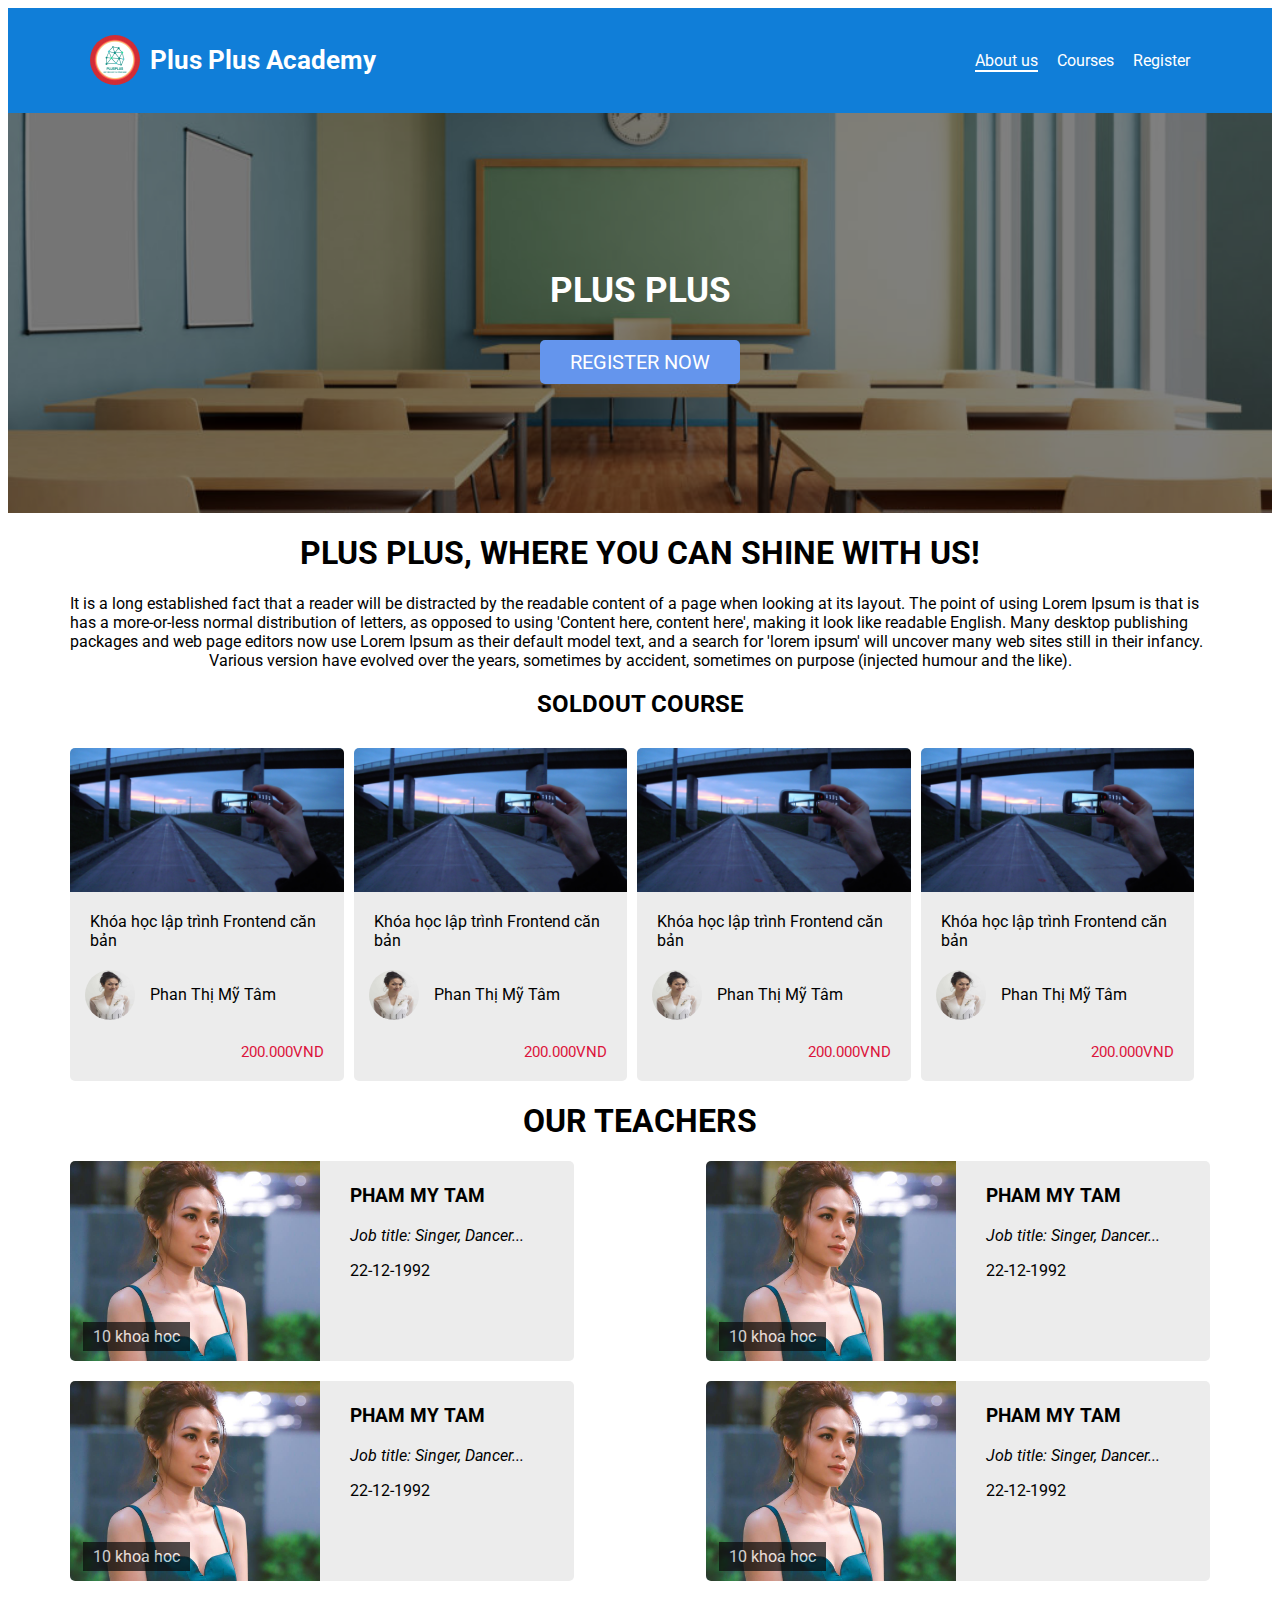
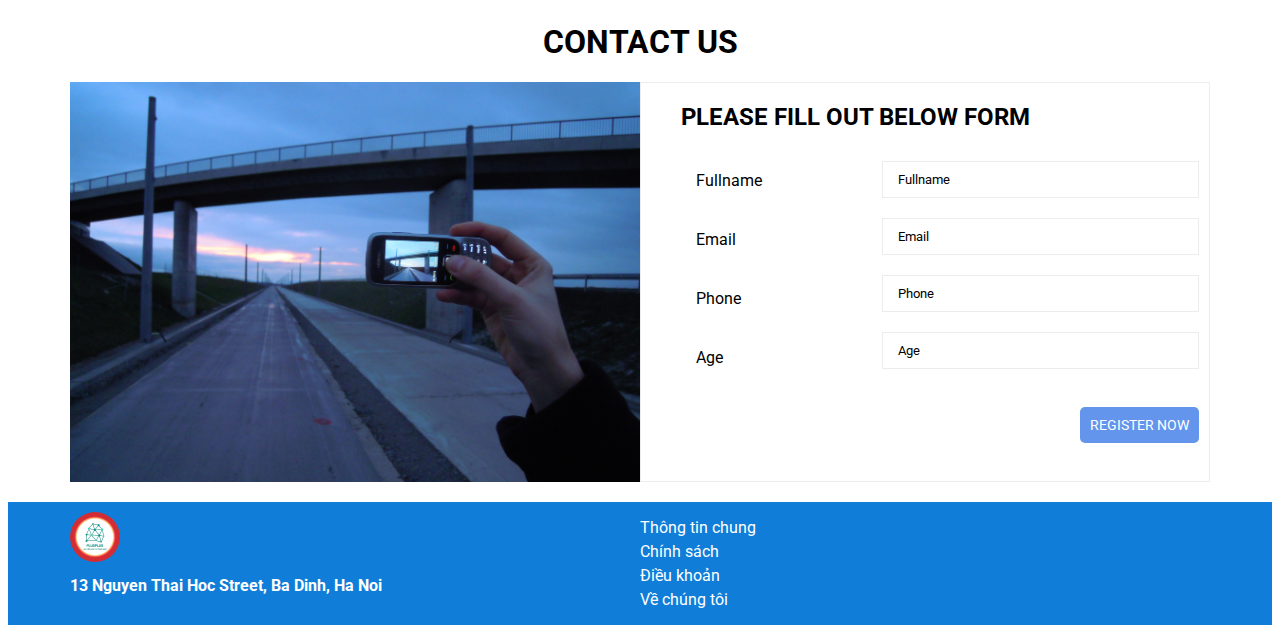
==== commit e43e6a29: "fix css" ====
--- a/ex3.html
+++ b/ex3.html
@@ -162,19 +162,24 @@
         <div class="form">
           <div class="img1"></div>
           <div class="form-content">
-            <h1>PLEASE FILL OUT BELOW FORM</h1>
-            <form class="form-content">
+            <h2>PLEASE FILL OUT BELOW FORM</h2>
+            <form class="list-form">
+              <div class="lables">
                 <label for="fullname">Fullname</label>
+                <br />
+                <label for="email">Email</label>
+                <br />
+                <label for="phone">Phone</label>
+                <br />
+                <label for="age">Age</label>
+              </div>
+              <div class="inputs">
                 <input type="text" value="Fullname" id="fullname" />
-                <br>
-                <label for="email">Email</label>
-                <input type="text" value="Email" id="email" />
-                <br>
-                <label for="phone">Phone</label>
-                <input type="text" value="Phone" id="phone" />
-                <br>
-                <label for="age">Age</label>
+                <br />
+                <input type="text" value="Email" id="email" /> <br />
+                <input type="text" value="Phone" id="phone" /> <br />
                 <input type="text" value="Age" id="age" />
+              </div>
             </form>
             <button>REGISTER NOW</button>
           </div>
@@ -182,23 +187,25 @@
       </div>
     </main>
     <footer class="footer">
-      <div class="address">
-        <img
-          src="./logo.png"
-          height="50"
-          width="50"
-          style="border-radius: 100%"
-        />
-        <br />
-        <h4>13 Nguyen Thai Hoc Street, Ba Dinh, Ha Noi</h4>
-      </div>
-      <div class="more">
-        <ul>
-          <li>Thông tin chung</li>
-          <li>Chính sách</li>
-          <li>Điều khoản</li>
-          <li>Về chúng tôi</li>
-        </ul>
+      <div class="footer-content">
+        <div class="address">
+          <img
+            src="./logo.png"
+            height="50"
+            width="50"
+            style="border-radius: 100%"
+          />
+          <br />
+          <h4 style="margin: 10px 0;">13 Nguyen Thai Hoc Street, Ba Dinh, Ha Noi</h4>
+        </div>
+        <div class="more">
+          <ul>
+            <li>Thông tin chung</li>
+            <li>Chính sách</li>
+            <li>Điều khoản</li>
+            <li>Về chúng tôi</li>
+          </ul>
+        </div>
       </div>
     </footer>
   </body>
--- a/style.css
+++ b/style.css
@@ -1,205 +1,269 @@
-*{
-    border: 0;
-    padding: 0;
-    font-family: 'Roboto' ,sans-serif;
-    box-sizing: border-box;
-}
-.header{
-    background-color: rgb(53, 53, 230);
-}
-.header .container{
-    max-width: 1140px;
-    margin: 0 auto;
-    display: flex;
-    justify-content: space-between;
-    align-items: center;
-    padding: 20px;
-}
-.logo img{
-    height: 50px;
-    width: 50px;
-    border-radius: 50%;
-}
-.logo h1{
-    color: #fff;
-    font-size: 26px;
-    margin-left:10px ;
-}
-.logo{
-    display: flex;
-    align-items: center;
+* {
+  border: 0;
+  padding: 0;
+  font-family: "Roboto", sans-serif;
+  box-sizing: border-box;
+}
+.header {
+  background-color:#107ed8;
+}
+.header .container {
+  max-width: 1140px;
+  margin: 0 auto;
+  display: flex;
+  justify-content: space-between;
+  align-items: center;
+  padding: 20px;
+}
+.logo img {
+  height: 50px;
+  width: 50px;
+  border-radius: 50%;
+}
+.logo h1 {
+  color: #fff;
+  font-size: 26px;
+  margin-left: 10px;
+}
+.logo {
+  display: flex;
+  align-items: center;
 }
 .nav-container {
-    color: #fff;
-}
-.nav-container a{
-    margin-left: 15px;
-    cursor: pointer;
-}
-.banner{
-    background: url('./background.jpg');
-    height: 400px;
-    display: flex;
-    justify-content: center;
-    align-items: center;
-    position: relative;
-    background-size: cover;
-    background-position: center;
-}
-.banner .black{
-    position: absolute;
-    top: 0;
-    left: 0;
-    background: black;
-    opacity: 0.5;
-    height: 400px;
-    width: 100%;
+  color: #fff;
+}
+.nav-container a {
+  margin-left: 15px;
+  cursor: pointer;
+}
+.banner {
+  background: url("./background.jpg");
+  height: 400px;
+  display: flex;
+  justify-content: center;
+  align-items: center;
+  position: relative;
+  background-size: cover;
+  background-position: center;
+}
+.banner .black {
+  position: absolute;
+  top: 0;
+  left: 0;
+  background: black;
+  opacity: 0.5;
+  height: 400px;
+  width: 100%;
+}
+.banner .content {
+  color: #fff;
+  z-index: 1;
+  font-size: 23px;
+  display: flex;
+  align-items: center;
+  flex-direction: column;
+}
+.banner .content button {
+  background: cornflowerblue;
+  font-size: 20px;
+  padding: 10px 30px;
+  border-radius: 5px;
+  color: #fff;
+}
+.banner .content button:hover {
+  background: rgb(216, 175, 42);
+}
+.banner .content .text1 {
+  margin-bottom: 30px;
+  animation-name: topDown;
+  animation-duration: 1s;
+}
+@keyframes topDown {
+  from {
+    transform: translateY(-400px);
+    opacity: 0;
+    font-size: 50px;
+  }
 
-}
-.banner .content{
-    color: #fff;
-    z-index: 1;
-    font-size: 23px;
-    display: flex;
-    align-items: center;
-    flex-direction: column;
-}
-.banner .content button{
-    background: cornflowerblue;
-    font-size: 20px;
-    padding: 10px 30px;
-    border-radius: 5px ;
-    color: #fff;
-}
-.banner .content button:hover{
-    background: rgb(216, 175, 42);
-}
-.banner .content .text1{
-    
-    margin-bottom: 30px;
-    animation-name: topDown;
-    animation-duration: 1s;
-}
-@keyframes topDown{
-    from {
-        transform: translateY(-400px);
-        opacity: 0;
-        font-size: 50px;
-    }
-
-    to {
-        transform: translateY(0);
-        opacity: 1;
-        font-size: 35px;
-    } 
-}
-.intro{
-    max-width: 1140px;
-    margin: 0 auto;
-    display: flex;
-    flex-direction: column;
-    align-items: center;
-}
-.intro p{
-    margin: 0px;
-}
-.course h2{
-    text-align: center;
-
+  to {
+    transform: translateY(0);
+    opacity: 1;
+    font-size: 35px;
+  }
+}
+.intro {
+  max-width: 1140px;
+  margin: 0 auto;
+  display: flex;
+  flex-direction: column;
+  align-items: center;
+}
+.intro p {
+  margin: 0px;
+}
+.course h2 {
+  text-align: center;
 }
 .card {
-    width: 24%;
-}
-.card .course-img{
-    background: url('./abc.png');
-    height: 144px;
-    background-position: center;
-    background-size: cover;
-    background-repeat: no-repeat;
-    border-top-left-radius: 5px;
-    border-top-right-radius: 5px;
-}
-.card .course-content{
-    background: #ececec;
-    border-bottom-left-radius: 5px;
-    border-bottom-right-radius: 5px;
-
-}
-.card:hover{
-    box-shadow: 5px 5px 5px #c7c7c7;
-}
-.card .course-content p{
-    margin: 0;
-    padding: 20px;
-    
-}
-.card .course-teacher{
-    display: flex;
-    align-items: center;
-    padding:  0 15px;
-}
-.card .course-teacher span{
-    margin-left: 15px;
-}
-.course-price{
-    text-align: right;
-    color: crimson;
-    font-size: 18px;
-    padding-right: 10px;
-}
-.all-course{
-    max-width: 1140px;
-    margin: 0 auto;
-    display: flex;
-    flex-direction: row;
-    flex-wrap: wrap;
-}
-.card{
-    margin-right: 10px;
-}
-.teacher{
-    display: flex;
-    position: relative;
-   margin-bottom: 20px;
-   transition: box-shadow 0.5s;
-
-}
-.teacher .image{
-    background: url('./my-tam-teacher.jpg');
-    height: 200px;
-    width: 250px;
-    background-size: 100%;
-    background-repeat: no-repeat;
-    background-position: center;
-    position: relative;
-    border-top-left-radius: 5px;
-    border-bottom-left-radius: 5px;
-    transition: all 0.5s;
-}
-.teacher .number{
-    color: #fff;
-    background: rgb(10, 10, 10);
-    position: absolute;
-    bottom: 10px;
-    left: 13px;
-    padding: 5px 10px;
-    opacity: 0.7;
-    margin: 0;
-}
-.teacher .inf{
-    background:#ececec;
-    padding: 5px 50px 5px 30px;
-    border-top-right-radius: 5px;
-    border-bottom-right-radius: 5px;
-}
-.teachers{
-    max-width: 1140px;
-    margin: 0 auto;
-    display: flex;
-    flex-wrap: wrap;
-    justify-content: space-between;
-    flex-direction: row;
-}
-.teacher:hover{
-    box-shadow: 5px 5px 5px #c7c7c7;
-}
+  width: 24%;
+}
+.card .course-img {
+  background: url("./abc.png");
+  height: 144px;
+  background-position: center;
+  background-size: cover;
+  background-repeat: no-repeat;
+  border-top-left-radius: 5px;
+  border-top-right-radius: 5px;
+}
+.card .course-content {
+  background: #ececec;
+  border-bottom-left-radius: 5px;
+  border-bottom-right-radius: 5px;
+}
+.card:hover {
+  box-shadow: 5px 5px 5px #c7c7c7;
+}
+.card .course-content p {
+  margin: 0;
+  padding: 20px;
+}
+.card .course-teacher {
+  display: flex;
+  align-items: center;
+  padding: 0 15px;
+}
+.card .course-teacher span {
+  margin-left: 15px;
+}
+.course-price {
+  text-align: right;
+  color: crimson;
+  font-size: 18px;
+  padding-right: 10px;
+}
+.all-course {
+  max-width: 1140px;
+  margin: 0 auto;
+  display: flex;
+  flex-direction: row;
+  flex-wrap: wrap;
+}
+.card {
+  margin-right: 10px;
+  margin-top: 10px;
+}
+.teacher {
+  display: flex;
+  position: relative;
+  margin-bottom: 20px;
+  transition: box-shadow 0.5s;
+}
+.teacher .image {
+  background: url("./my-tam-teacher.jpg");
+  height: 200px;
+  width: 250px;
+  background-size: 100%;
+  background-repeat: no-repeat;
+  background-position: center;
+  position: relative;
+  border-top-left-radius: 5px;
+  border-bottom-left-radius: 5px;
+  transition: all 0.5s;
+}
+.teacher .number {
+  color: #fff;
+  background: rgb(10, 10, 10);
+  position: absolute;
+  bottom: 10px;
+  left: 13px;
+  padding: 5px 10px;
+  opacity: 0.7;
+  margin: 0;
+}
+.teacher .inf {
+  background: #ececec;
+  padding: 5px 50px 5px 30px;
+  border-top-right-radius: 5px;
+  border-bottom-right-radius: 5px;
+}
+.teachers {
+  max-width: 1140px;
+  margin: 0 auto;
+  display: flex;
+  flex-wrap: wrap;
+  justify-content: space-between;
+  flex-direction: row;
+}
+.teacher:hover {
+  box-shadow: 5px 5px 5px #c7c7c7;
+}
+.form {
+  display: flex;
+  max-width: 1140px;
+  margin: 0 auto;
+  height: 400px;
+}
+.form .img1 {
+  width: 50%;
+  background: url("./abc.png");
+  background-repeat: no-repeat;
+  background-size: cover;
+}
+.form .form-content {
+  border: 1px solid #ececec;
+  width: 50%;
+  padding-left: 40px;
+}
+.form .form-content .list-form .inputs input {
+  border: 1px solid #ececec;
+  padding: 10px 15px;
+  width: 100%;
+  margin: 10px 0;
+}
+.form .form-content .list-form {
+  display: flex;
+  margin: 20px 0;
+  justify-content: space-between;
+}
+.form .form-content .list-form .lables label {
+  padding: 10px 15px;
+  display: inline-block;
+  margin: 10px 0;
+}
+.form .form-content .list-form .inputs {
+  margin-right: 10px;
+  width: 60%;
+}
+.form-content button {
+  float: right;
+  margin-right: 10px;
+  background: cornflowerblue;
+  font-size: 14px;
+  padding: 10px 10px;
+  border-radius: 5px;
+  color: #fff;
+}
+.form-content button:hover{
+        background: rgb(216, 175, 42);
+}
+.footer{
+        margin-top: 20px;
+        background: #107ed8;
+        color: #fff;
+}
+.footer-content{
+        max-width: 1140px;
+        margin: 0 auto;
+        display: flex;
+}
+.footer-content .address{
+        width: 50%;
+        margin-top: 10px;
+}
+.footer-content .more ul{
+        list-style-type: none;
+}
+.footer-content .more ul li{
+        margin: 5px 0;
+}